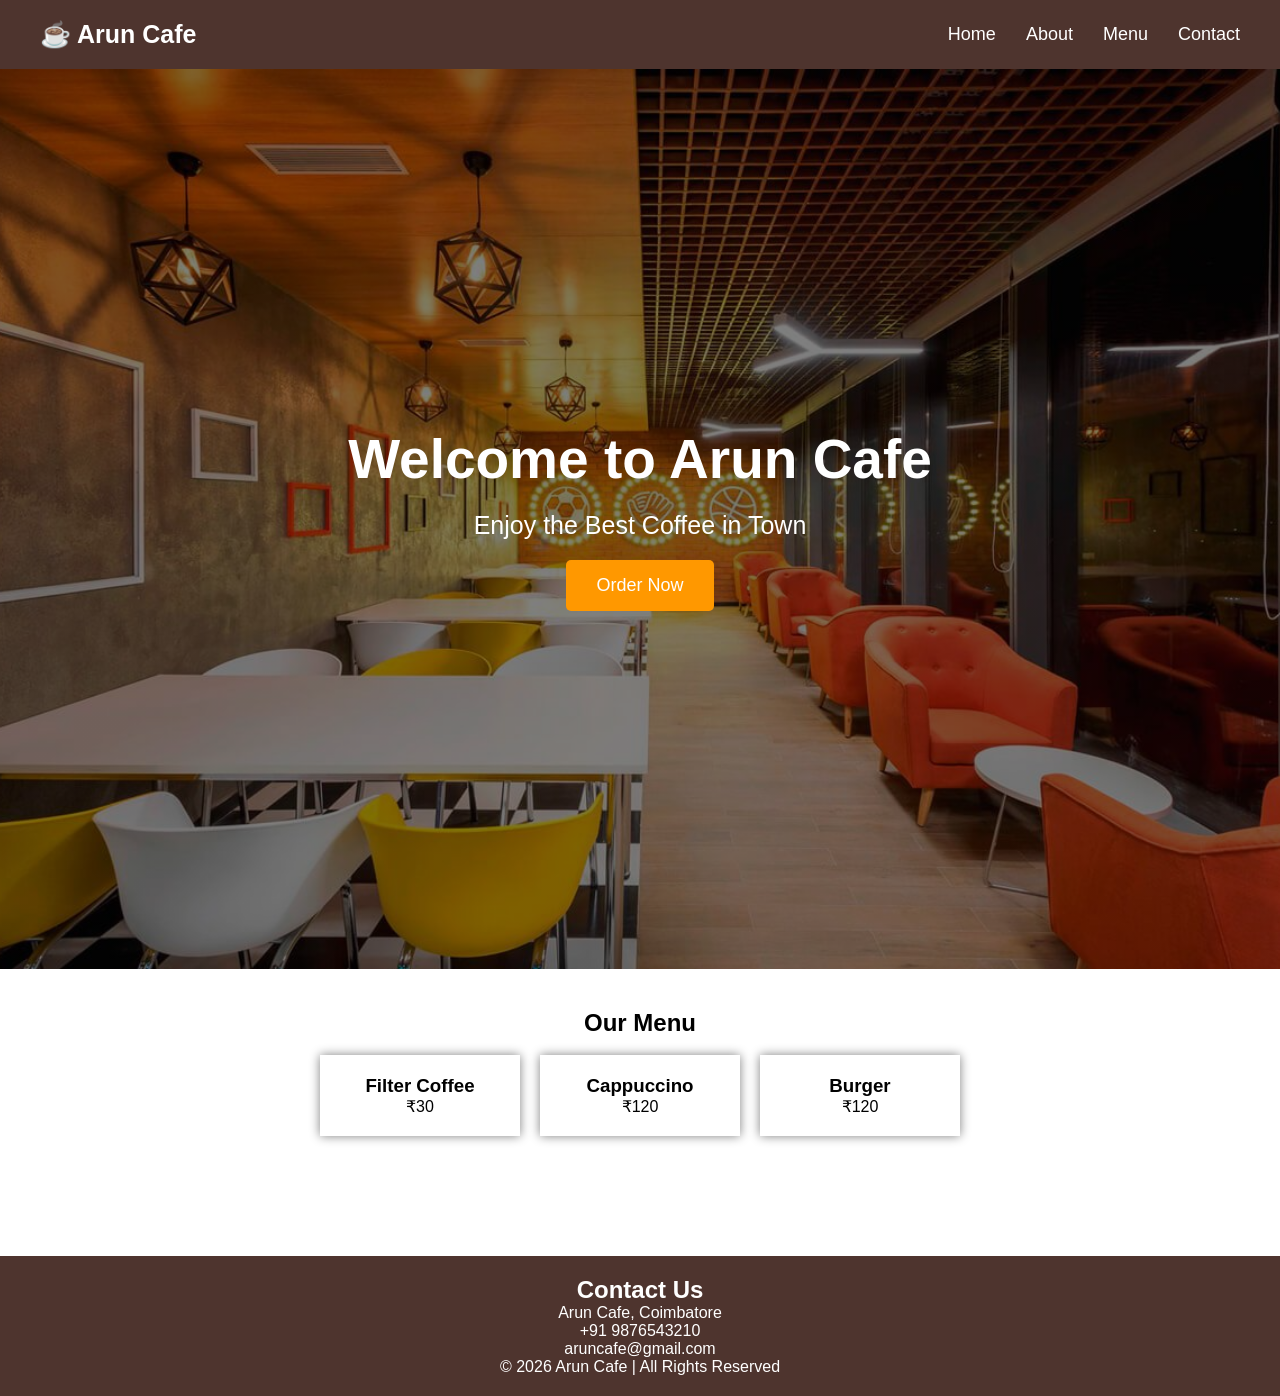
==== index.html @ 5a38bb5c "first commit" ====
<!DOCTYPE html>
<html>
<head>
<title>Arun Cafe</title>

<style>

*{
    margin:0;
    padding:0;
    box-sizing:border-box;
    font-family:Arial;
}


/* Navbar */

nav{
    background:#4e342e;
    display:flex;
    justify-content:space-between;
    align-items:center;
    padding:20px 40px;
}


.logo{
    color:white;
    font-size:25px;
    font-weight:bold;
}


ul{
    display:flex;
    list-style:none;
    gap:30px;
}


ul li a{
    color:white;
    text-decoration:none;
    font-size:18px;
}



/* Home Background */

.home{

    height:100vh;

    background:
    linear-gradient(rgba(0,0,0,0.5),
    rgba(0,0,0,0.5)),
    url("image/cafe-bg.jpg");

    background-size:cover;
    background-position:center;

    display:flex;
    justify-content:center;
    align-items:center;

    color:white;
    text-align:center;

}



.home h1{

    font-size:55px;

}


.home p{

    font-size:25px;
    margin:20px;

}


button{

    background:#ff9800;
    color:white;

    padding:15px 30px;

    border:none;
    border-radius:5px;

    font-size:18px;

}



/* Menu */

.menu{

    padding:40px;
    text-align:center;

}


.cards{

    display:flex;
    justify-content:center;
    gap:20px;

}


.card{

    background:white;
    padding:20px;

    width:200px;

    box-shadow:0 0 10px gray;
}
.menu{
    padding:40px;
    text-align:center;
}

.footer{
    width:100%;
    background:#4e342e;
    color:white;
    text-align:center;
    padding:20px;
    clear:both;
}
</style>

</head>
<body>

<nav>

<div class="logo">
☕ Arun Cafe
</div>


<ul>

<li><a href="index.html">Home</a></li>

<li><a href="about.html">About</a></li>

<li><a href="menu.html">Menu</a></li>

<li><a href="contact.html">Contact</a></li>

</ul>

</nav>




<div class="home">


<div>

<h1>
Welcome to Arun Cafe
</h1>


<p>
Enjoy the Best Coffee in Town
</p>


<button>
Order Now
</button>


</div>


</div>




<section class="menu">


<h2>
Our Menu
</h2>


<br>


<div class="cards">


<div class="card">
<h3>Filter Coffee</h3>
<p>₹30</p>
</div>


<div class="card">
<h3>Cappuccino</h3>
<p>₹120</p>
</div>


<div class="card">
<h3>Burger</h3>
<p>₹120</p>
</div>

</div>

</section>

<section class="menu">
    <!-- Menu Items -->
</section>

<footer class="footer">
    <div class="contact">
        <h2>Contact Us</h2>
        <p>Arun Cafe, Coimbatore</p>
        <p>+91 9876543210</p>
        <p>aruncafe@gmail.com</p>
    </div>

    <p>© 2026 Arun Cafe | All Rights Reserved</p>
</footer>
</body>
</html>
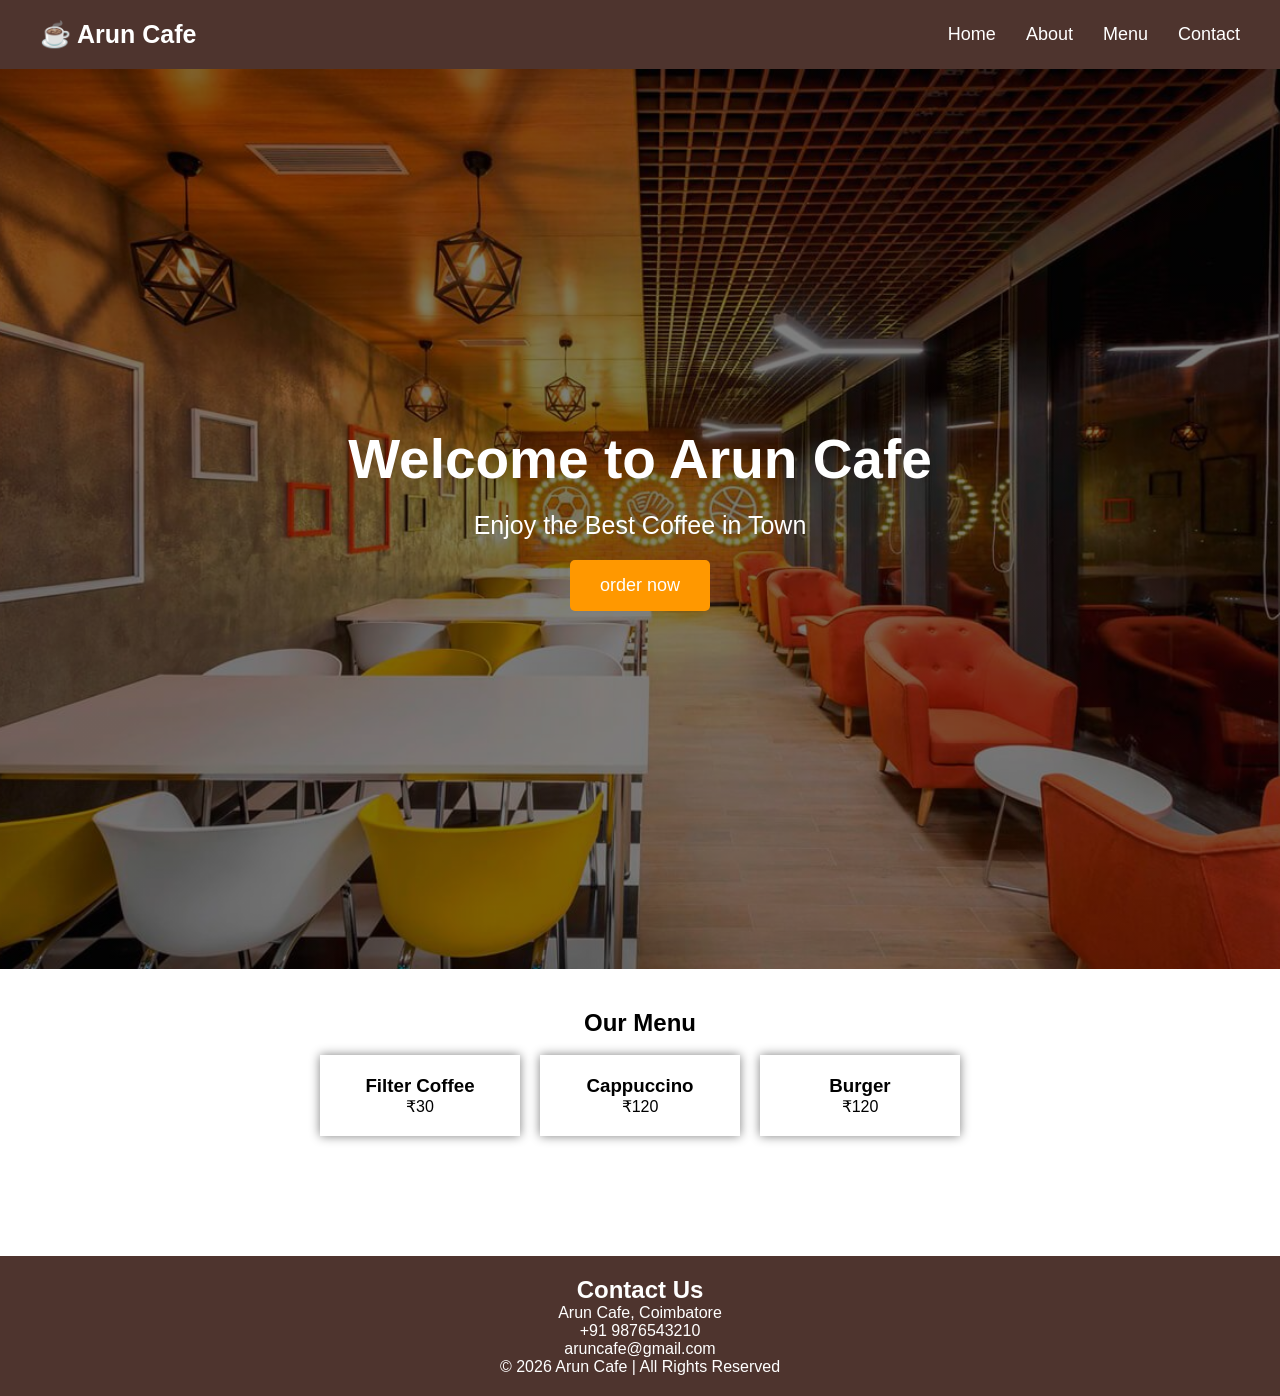
==== commit 0e014a31: "Updated website" ====
--- a/index.html
+++ b/index.html
@@ -2,7 +2,7 @@
 <html>
 <head>
 <title>Arun Cafe</title>
-
+<meta name="viewport" content="width=device-width, initial-scale=1.0">
 <style>
 
 *{
@@ -188,7 +188,7 @@
 
 
 <button>
-Order Now
+order now
 </button>
 
 
